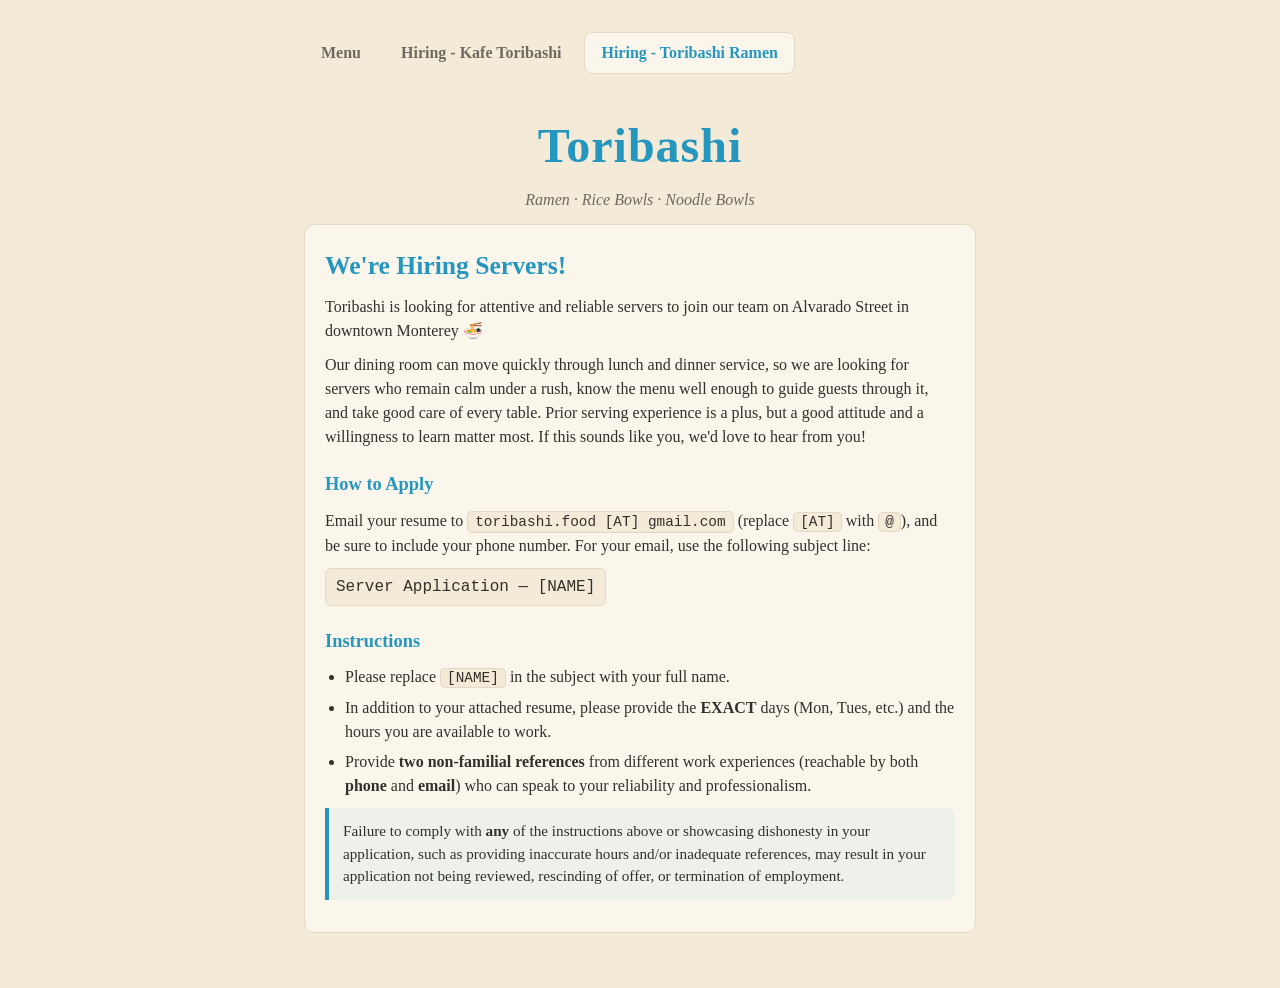
==== hiring-toribashi/index.html @ e1bef01b "added ramen restaurant hiring" ====
<!doctype html>
<html lang="en">
<head>
  <meta charset="utf-8">
  <!-- Mobile-first: this makes the layout scale correctly on phones. -->
  <meta name="viewport" content="width=device-width, initial-scale=1">
  <title>Toribashi - We're Hiring Servers!</title>

  <!-- This page lives in /hiring-toribashi/, so assets are one level up ("../"). -->
  <!-- Favicon: a small optimized browser-tab icon. -->
  <link rel="icon" type="image/png" href="../images/favicon-96.png">
  <!-- Larger icon used when someone adds the site to a phone home screen. -->
  <link rel="apple-touch-icon" href="../images/apple-touch-icon.png">

  <!-- Shared theme for every page (see styles.css). -->
  <link rel="stylesheet" href="../styles.css">
</head>

<body>
  <div class="page">

    <!-- Top-left tabs to switch between pages. "active" marks the current one. -->
    <nav class="tabs">
      <a href="../menu/">Menu</a>
      <a href="../hiring/">Hiring - Kafe Toribashi</a>
      <a href="./" class="active" aria-current="page">Hiring - Toribashi Ramen</a>
    </nav>

    <!--
      No logo here: the only logo asset on this site reads "Kafe Toribashi",
      which is the cafe's mark, not the ramen restaurant's. Drop a Toribashi
      logo into /images/ and add an <img class="logo"> line if one exists.
    -->
    <header class="site-header">
      <h1>Toribashi</h1>
      <p class="tagline">Ramen &middot; Rice Bowls &middot; Noodle Bowls</p>
    </header>

    <main class="panel">
      <h2>We're Hiring Servers!</h2>
      <p>Toribashi is looking for attentive and reliable servers to join our team on
         Alvarado Street in downtown Monterey 🍜</p>
      <p>Our dining room can move quickly through
         lunch and dinner service, so we are looking for servers who remain calm under a rush, know the menu well
         enough to guide guests through it, and take good care of every table. Prior serving experience is a plus,
         but a good attitude and a willingness to learn matter most. If this sounds like you, we'd love to hear
         from you!</p>

      <h3>How to Apply</h3>
      <!-- Email shown with [AT] instead of @ to reduce spam scraping. -->
      <p>Email your resume to
         <span class="email-box">toribashi.food [AT] gmail.com</span>
         (replace <span class="token">[AT]</span> with <span class="token">@</span>), and be sure to include your phone number. For your email, use the following subject line:</p>
      <p><span class="subject-line">Server Application — [NAME]</span></p>

      <h3>Instructions</h3>
      <ul>
        <li>Please replace <span class="token">[NAME]</span> in the subject with your full name.</li>
        <li>In addition to your attached resume, please provide the <strong>EXACT</strong> days (Mon, Tues, etc.) and the hours you are
            available to work.
        <li>Provide <strong>two non-familial references</strong> from different work experiences
            (reachable by both <strong>phone</strong> and <strong>email</strong>) who can speak to your reliability and
            professionalism.</li>
      </ul>

      <p class="warning">Failure to comply with <strong>any</strong> of the instructions above or showcasing dishonesty in your application, such as providing
        inaccurate hours and/or inadequate references, may result in your application not being
        reviewed, rescinding of offer, or termination of employment.</p>
    </main>

  </div>
</body>
</html>
---- styles.css ----
/*
  Shared theme for the whole site. Both pages (index.html = Menu and
  the hiring pages) link to this one file, so the look stays
  consistent and colors only need to be changed in one place.
*/
:root {
  --beige:      #f3ead8;  /* page background */
  --card:       #fbf6ec;  /* slightly lighter panel behind the menu */
  --blue:       #2596be;  /* main accent color (headings, dividers) */
  --ink:        #33302b;  /* main text color, a soft near-black */
  --muted:      #6f6a61;  /* secondary text (notes, hours labels) */
  --line:       #e3d8c2;  /* subtle divider lines */
}

/* --- Base / mobile-first --- */
* { box-sizing: border-box; }

body {
  margin: 0;
  background: var(--beige);
  color: var(--ink);
  /* System fonts: no external downloads, works offline, loads instantly. */
  font-family: Georgia, "Times New Roman", serif;
  line-height: 1.5;
}

/* Centered single column that stays readable on large screens. */
.page {
  max-width: 720px;
  margin: 0 auto;
  padding: 24px 18px 48px;
}

/* --- Page tabs (top-left navigation between Menu and Hiring) --- */
.tabs {
  display: flex;
  /* Three tabs do not fit on one line on a narrow phone, so let them wrap
     onto a second row instead of overflowing off the side of the screen. */
  flex-wrap: wrap;
  gap: 6px;
  margin-bottom: 12px;
}
.tabs a {
  text-decoration: none;
  color: var(--muted);
  font-weight: bold;
  padding: 8px 16px;
  border: 1px solid transparent;
  border-radius: 8px;
}
.tabs a:hover {
  background: rgba(37, 150, 190, 0.08);
  color: var(--blue);
}
/* The tab for the page you are currently on. */
.tabs a.active {
  color: var(--blue);
  background: var(--card);
  border-color: var(--line);
}

/* --- Header --- */
.site-header {
  text-align: center;
  padding: 24px 0 12px;
}
/* Logo shown above the cafe name. */
.site-header .logo {
  display: block;
  width: 180px;
  height: auto;
  margin: 0 auto 12px;
}
.site-header h1 {
  margin: 0;
  font-size: 2.4rem;
  letter-spacing: 1px;
  color: var(--blue);
}
.site-header .tagline {
  margin: 6px 0 0;
  color: var(--muted);
  font-style: italic;
}

/* --- Menu categories (collapsible via <details>/<summary>) --- */
.menu {
  background: var(--card);
  border: 1px solid var(--line);
  border-radius: 10px;
  overflow: hidden;
}

details {
  border-bottom: 1px solid var(--line);
}
details:last-child {
  border-bottom: none;
}

/* The clickable category title. */
summary {
  /* Remove the default disclosure triangle so we can use our own marker. */
  list-style: none;
  cursor: pointer;
  padding: 16px 18px;
  display: flex;
  align-items: center;
  justify-content: space-between;
  user-select: none;
}
summary::-webkit-details-marker { display: none; } /* Safari/Chrome */

summary h2 {
  margin: 0;
  font-size: 1.3rem;
  color: var(--blue);
}

/* Our own open/close marker: "+" when closed, "−" when open. */
summary::after {
  content: "+";
  color: var(--blue);
  font-size: 1.4rem;
  line-height: 1;
}
details[open] > summary::after {
  content: "\2212"; /* minus sign */
}

/* A subtle highlight so it is obvious the header is tappable. */
summary:hover,
summary:focus-visible {
  background: rgba(37, 150, 190, 0.08);
  outline: none;
}

/* --- Items inside a category --- */
.items {
  list-style: none;
  margin: 0;
  padding: 0 18px 14px;
}
.item {
  display: flex;
  align-items: baseline;
  justify-content: space-between;
  gap: 12px;
  padding: 7px 0;
  border-top: 1px dotted var(--line);
}
.item:first-child {
  border-top: none;
}

.item-price {
  color: var(--muted);
  white-space: nowrap;
}

/* A small note under a category (e.g. how flavors work). */
.note {
  margin: 4px 18px 0;
  padding: 8px 0 0;
  color: var(--muted);
  font-size: 0.92rem;
  font-style: italic;
}
/* A "free choice of flavors" line spans the full width. */
.flavors {
  display: block;
  color: var(--muted);
  font-style: italic;
}

/* --- Hiring page content --- */
/* A themed card used to hold the hiring information. */
.panel {
  background: var(--card);
  border: 1px solid var(--line);
  border-radius: 10px;
  padding: 22px 20px;
}
.panel h2 {
  margin: 0 0 6px;
  color: var(--blue);
  font-size: 1.6rem;
}
.panel h3 {
  color: var(--blue);
  font-size: 1.15rem;
  margin: 22px 0 8px;
}
.panel p { margin: 10px 0; }
.panel ul { margin: 10px 0; padding-left: 20px; }
.panel li { margin: 6px 0; }
/* The email subject template, shown in a monospace pill so it stands out. */
.subject-line {
  display: inline-block;
  font-family: ui-monospace, Menlo, Consolas, monospace;
  background: var(--beige);
  border: 1px solid var(--line);
  border-radius: 6px;
  padding: 6px 10px;
}
/* A smaller monospace box for the email address (LaTeX \texttt style). */
.email-box {
  font-family: ui-monospace, Menlo, Consolas, monospace;
  font-size: 0.9rem;
  background: var(--beige);
  border: 1px solid var(--line);
  border-radius: 5px;
  padding: 2px 7px;
  white-space: nowrap;
}
/* An inline monospace box for short placeholder tokens like [NAME] or [AT]. */
.token {
  font-family: ui-monospace, Menlo, Consolas, monospace;
  font-size: 0.9em;
  background: var(--beige);
  border: 1px solid var(--line);
  border-radius: 5px;
  padding: 1px 6px;
}
/* Compliance warning callout. */
.warning {
  margin-top: 20px;
  padding: 12px 14px;
  border-left: 4px solid var(--blue);
  background: rgba(37, 150, 190, 0.06);
  border-radius: 0 8px 8px 0;
  font-size: 0.95rem;
}

/* --- Footer: address and hours --- */
.site-footer {
  margin-top: 28px;
  padding: 22px 18px;
  background: var(--card);
  border: 1px solid var(--line);
  border-radius: 10px;
  text-align: center;
}
.site-footer h2 {
  margin: 0 0 10px;
  font-size: 1.2rem;
  color: var(--blue);
}
.site-footer p {
  margin: 4px 0;
}
.site-footer .label {
  color: var(--muted);
  font-size: 0.9rem;
  text-transform: uppercase;
  letter-spacing: 1px;
}
/* Small reminder shown under the hours. */
.site-footer .hours-note {
  color: var(--muted);
  font-size: 0.85rem;
  font-style: italic;
}
/* Row of icon links (Instagram, Google Maps, Yelp) at the bottom of the footer. */
.site-footer .social {
  margin-top: 16px;
  display: flex;
  justify-content: center;
  gap: 18px;
}
/* Change these two numbers to resize all footer icons at once. */
.site-footer .social a img {
  display: block;
  width: 48px;
  height: 48px;
}
/* Slight fade on hover/focus so the icons read as links. */
.site-footer .social a:hover img,
.site-footer .social a:focus-visible img {
  opacity: 0.7;
}

/* --- Scale up slightly on tablet / desktop --- */
@media (min-width: 600px) {
  .site-header h1 { font-size: 3rem; }
  summary h2      { font-size: 1.45rem; }
  .page           { padding: 32px 24px 56px; }
}
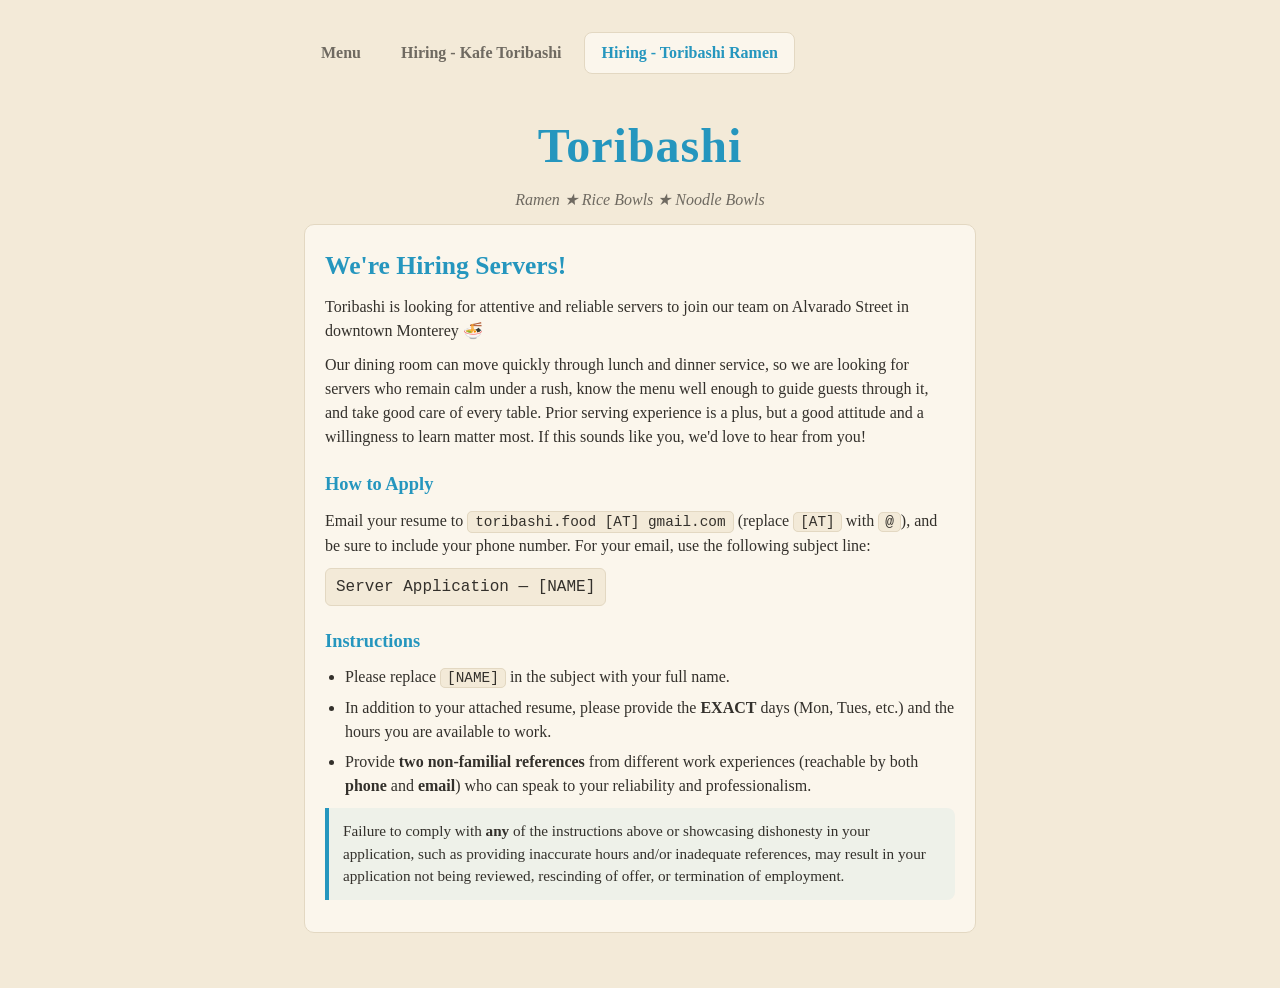
==== commit 8b1592c9: "november update" ====
--- a/hiring-toribashi/index.html
+++ b/hiring-toribashi/index.html
@@ -33,7 +33,7 @@
     -->
     <header class="site-header">
       <h1>Toribashi</h1>
-      <p class="tagline">Ramen &middot; Rice Bowls &middot; Noodle Bowls</p>
+      <p class="tagline">Ramen ★ Rice Bowls ★ Noodle Bowls</p>
     </header>
 
     <main class="panel">
@@ -69,5 +69,10 @@
     </main>
 
   </div>
+
+  <!-- GoatCounter: privacy-friendly visitor counter (no cookies).
+       Dashboard: https://kafetoribashi.goatcounter.com -->
+  <script data-goatcounter="https://kafetoribashi.goatcounter.com/count"
+          async src="//gc.zgo.at/count.js"></script>
 </body>
 </html>
--- a/styles.css
+++ b/styles.css
@@ -24,6 +24,15 @@
   line-height: 1.5;
 }
 
+/* The decorative cutouts hang slightly off the sides of the screen.
+   Clipping here stops them from making the page wider than the screen
+   (which would cause sideways scrolling on a phone). It has to be set on
+   both: with only one of them, the browser still widens the page. */
+html,
+body {
+  overflow-x: clip;
+}
+
 /* Centered single column that stays readable on large screens. */
 .page {
   max-width: 720px;
@@ -63,13 +72,81 @@
 .site-header {
   text-align: center;
   padding: 24px 0 12px;
-}
+  /* Lets the decorative cutouts below be positioned relative to the header. */
+  position: relative;
+}
+
+/* --- Paper texture (menu page only) --- */
+/* A very faint speckled grain over the page color, so the background looks
+   like paper instead of a flat color. The grain is drawn by the browser
+   from the tiny inline SVG below (no image file needed). To make it
+   stronger or weaker, change the 0.5 near the end (0 = no grain). */
+.menu-page {
+  background-image: url("data:image/svg+xml,%3Csvg xmlns='http://www.w3.org/2000/svg' width='240' height='240'%3E%3Cfilter id='grain'%3E%3CfeTurbulence type='fractalNoise' baseFrequency='0.9' numOctaves='2' stitchTiles='stitch'/%3E%3CfeColorMatrix values='0 0 0 0 0.35  0 0 0 0 0.27  0 0 0 0 0.16  0 0 0 0.5 -0.12'/%3E%3C/filter%3E%3Crect width='100%25' height='100%25' filter='url(%23grain)'/%3E%3C/svg%3E");
+}
+
+/* --- Decorative halftone cutouts (magazine / collage look) --- */
+/* Tilted cutouts of menu items that sit in the background and are partly
+   hidden behind the menu and footer cards. They are purely decorative.
+   Each one has its own rule below: change the numbers there to move,
+   resize, or re-tilt it. */
+.cutout {
+  position: absolute;
+  /* Behind the cards, logo and text, but still above the page background. */
+  z-index: -1;
+  height: auto;
+  /* A soft shadow makes the white sticker edge lift off the page. */
+  filter: drop-shadow(0 2px 3px rgba(0, 0, 0, 0.2));
+  /* Never get in the way of taps or text selection. */
+  pointer-events: none;
+}
+
+/* In the header: taiyaki on the left of the logo, ramen on the right. */
+.cutout-taiyaki {
+  width: 84px;
+  left: -16px;
+  top: 82px;
+  transform: rotate(-16deg);
+}
+.cutout-ramen {
+  width: 128px;
+  right: -40px;
+  top: 14px;
+  transform: rotate(10deg);
+}
+
+/* Between the menu and the footer card: ice cream on the left, matcha on
+   the right. Their tops slide behind the bottom of the menu and their
+   bottoms slide behind the footer card, so only the middle shows. */
+.menu-page .site-footer {
+  /* Extra space above the footer so there is a strip for them to show in. */
+  margin-top: 104px;
+}
+.cutout-ice-cream {
+  width: 170px;
+  left: -34px;
+  top: -122px;
+  transform: rotate(-12deg);
+}
+.cutout-matcha {
+  width: 112px;
+  right: -8px;
+  top: -128px;
+  transform: rotate(14deg);
+}
+
 /* Logo shown above the cafe name. */
 .site-header .logo {
   display: block;
   width: 180px;
   height: auto;
   margin: 0 auto 12px;
+  /* The logo file has a solid white background. "multiply" makes white
+     take on the page color behind it, so no white square shows.
+     Side effect: it also tints the logo's colors slightly, so its blue
+     looks a little darker than the heading blue. To get exact colors,
+     run tools/logo-transparent.swift on the logo and remove this line. */
+  mix-blend-mode: multiply;
 }
 .site-header h1 {
   margin: 0;
@@ -141,11 +218,14 @@
   margin: 0;
   padding: 0 18px 14px;
 }
+/* Each item is a small stack: the name on the first line and its price
+   (or its row of size prices) on the line below. Every price on the menu
+   starts at the same left edge, which is easier to scan than prices
+   pushed to the far right. */
 .item {
   display: flex;
-  align-items: baseline;
-  justify-content: space-between;
-  gap: 12px;
+  flex-direction: column;
+  gap: 4px;
   padding: 7px 0;
   border-top: 1px dotted var(--line);
 }
@@ -155,7 +235,30 @@
 
 .item-price {
   color: var(--muted);
-  white-space: nowrap;
+}
+
+/* --- Items priced by size (Small / Medium / Large / Iced) --- */
+/* A sized drink (class "item-sized") has a list of sizes under its name
+   instead of a single price. */
+.sizes {
+  list-style: none;
+  margin: 0;
+  padding: 0;
+  /* Four equal columns (up to Small / Medium / Large / Iced), so the
+     sizes line up from one drink to the next, even on a narrow phone. */
+  display: grid;
+  grid-template-columns: repeat(4, 1fr);
+  gap: 8px;
+  color: var(--muted);
+}
+/* Each size is a small stack: the size name on top, its price below. */
+.sizes li {
+  display: flex;
+  flex-direction: column;
+}
+.size-name {
+  font-size: 0.85rem;
+  font-style: italic;
 }
 
 /* A small note under a category (e.g. how flavors work). */
@@ -234,6 +337,8 @@
 
 /* --- Footer: address and hours --- */
 .site-footer {
+  /* Lets the decorative cutouts be positioned relative to this card. */
+  position: relative;
   margin-top: 28px;
   padding: 22px 18px;
   background: var(--card);
@@ -282,6 +387,13 @@
 
 /* --- Scale up slightly on tablet / desktop --- */
 @media (min-width: 600px) {
+  /* More room on bigger screens: the cutouts grow, and the two in the
+     header move down so their bottoms tuck behind the top of the menu. */
+  .cutout-taiyaki   { width: 136px; left: -84px; top: 118px; }
+  .cutout-ramen     { width: 200px; right: -118px; top: 70px; }
+  .menu-page .site-footer { margin-top: 130px; }
+  .cutout-ice-cream { width: 220px; left: -60px; top: -150px; }
+  .cutout-matcha    { width: 140px; right: -30px; top: -158px; }
   .site-header h1 { font-size: 3rem; }
   summary h2      { font-size: 1.45rem; }
   .page           { padding: 32px 24px 56px; }
